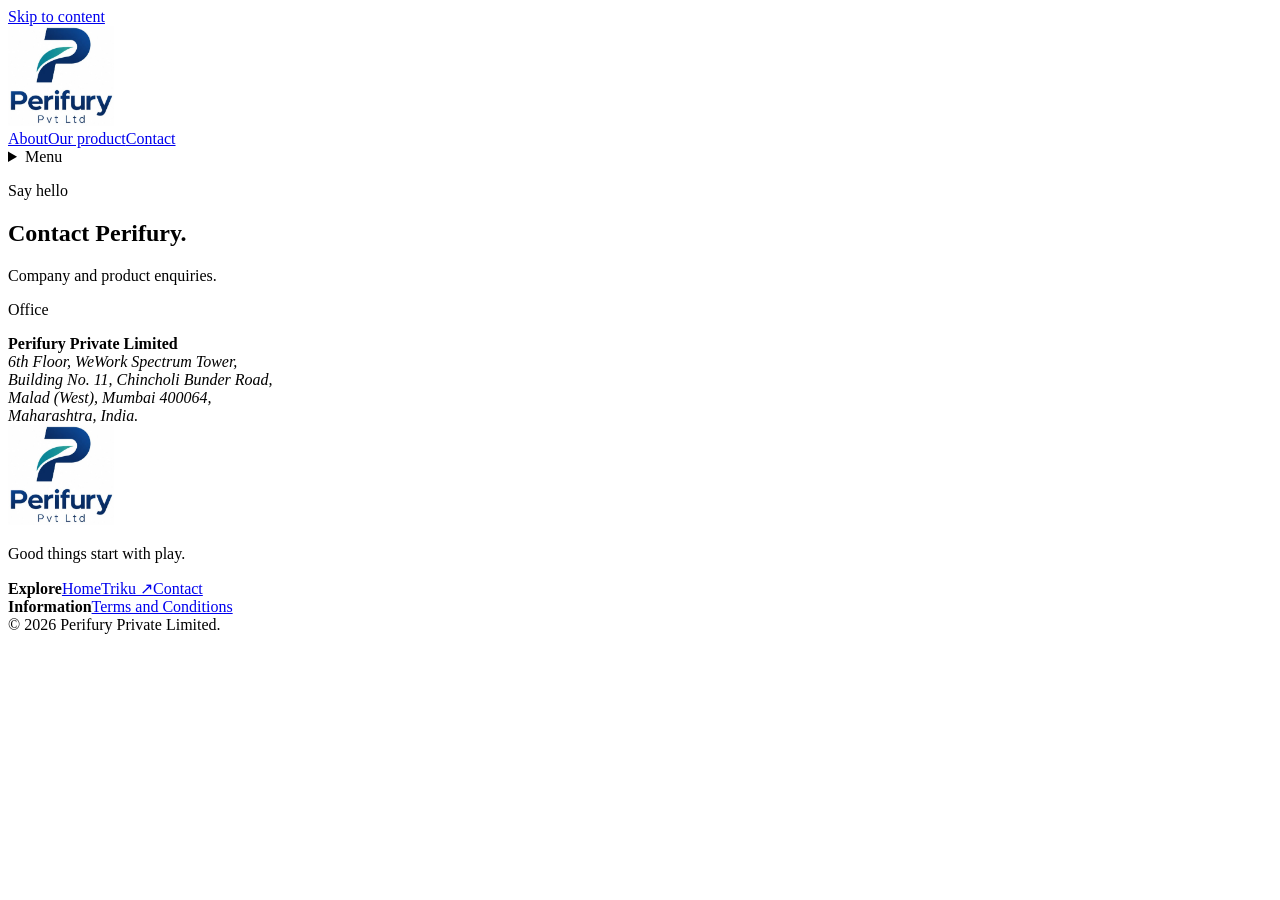
==== contact.html @ 699fface "Add Perifury website" ====
<!doctype html><html lang="en"><head><meta charset="utf-8"><meta name="viewport" content="width=device-width,initial-scale=1"><meta name="theme-color" content="#103568"><meta name="description" content="Company information and office address for Perifury."><title>Contact — Perifury</title><link rel="icon" type="image/svg+xml" href="favicon.svg"><link rel="stylesheet" href="styles.css"></head>
<body class="perifury"><a class="skip" href="#main">Skip to content</a><header><div class="wrap header-inner"><a class="brand" href="index.html"><img class="brand-image perifury-image " src="assets/perifury-logo.svg" alt="Perifury Private Limited" width="106" height="100"></a><nav aria-label="Main navigation"><a href="index.html#about">About</a><a href="index.html#product">Our product</a><a href="contact.html">Contact</a></nav><details class="mobile-nav"><summary>Menu</summary><div><a href="index.html#about">About</a><a href="index.html#product">Our product</a><a href="contact.html">Contact</a></div></details></div></header><main id="main"><section class="page-top wrap"><p class="eyebrow">Say hello</p><h1>Contact Perifury.</h1><p class="lead">Company and product enquiries.</p></section><div class="wrap legal"><div class="address-card"><p class="eyebrow">Office</p><strong>Perifury Private Limited</strong><address>6th Floor, WeWork Spectrum Tower,<br>Building No. 11, Chincholi Bunder Road,<br>Malad (West), Mumbai 400064,<br>Maharashtra, India.</address></div></div></main>
<footer><div class="wrap"><div class="footer-grid"><div><a class="brand" href="index.html"><img class="brand-image perifury-image " src="assets/perifury-logo.svg" alt="Perifury Private Limited" width="106" height="100"></a><p>Good things start with play.</p></div><div class="footer-links"><strong>Explore</strong><a href="index.html">Home</a><a href="https://triku.nimisha779853.chatgpt.site">Triku ↗</a><a href="contact.html">Contact</a></div><div class="footer-links"><strong>Information</strong><a href="terms-and-conditions.html">Terms and Conditions</a></div></div><div class="fineprint">© 2026 Perifury Private Limited.</div></div></footer></body></html>
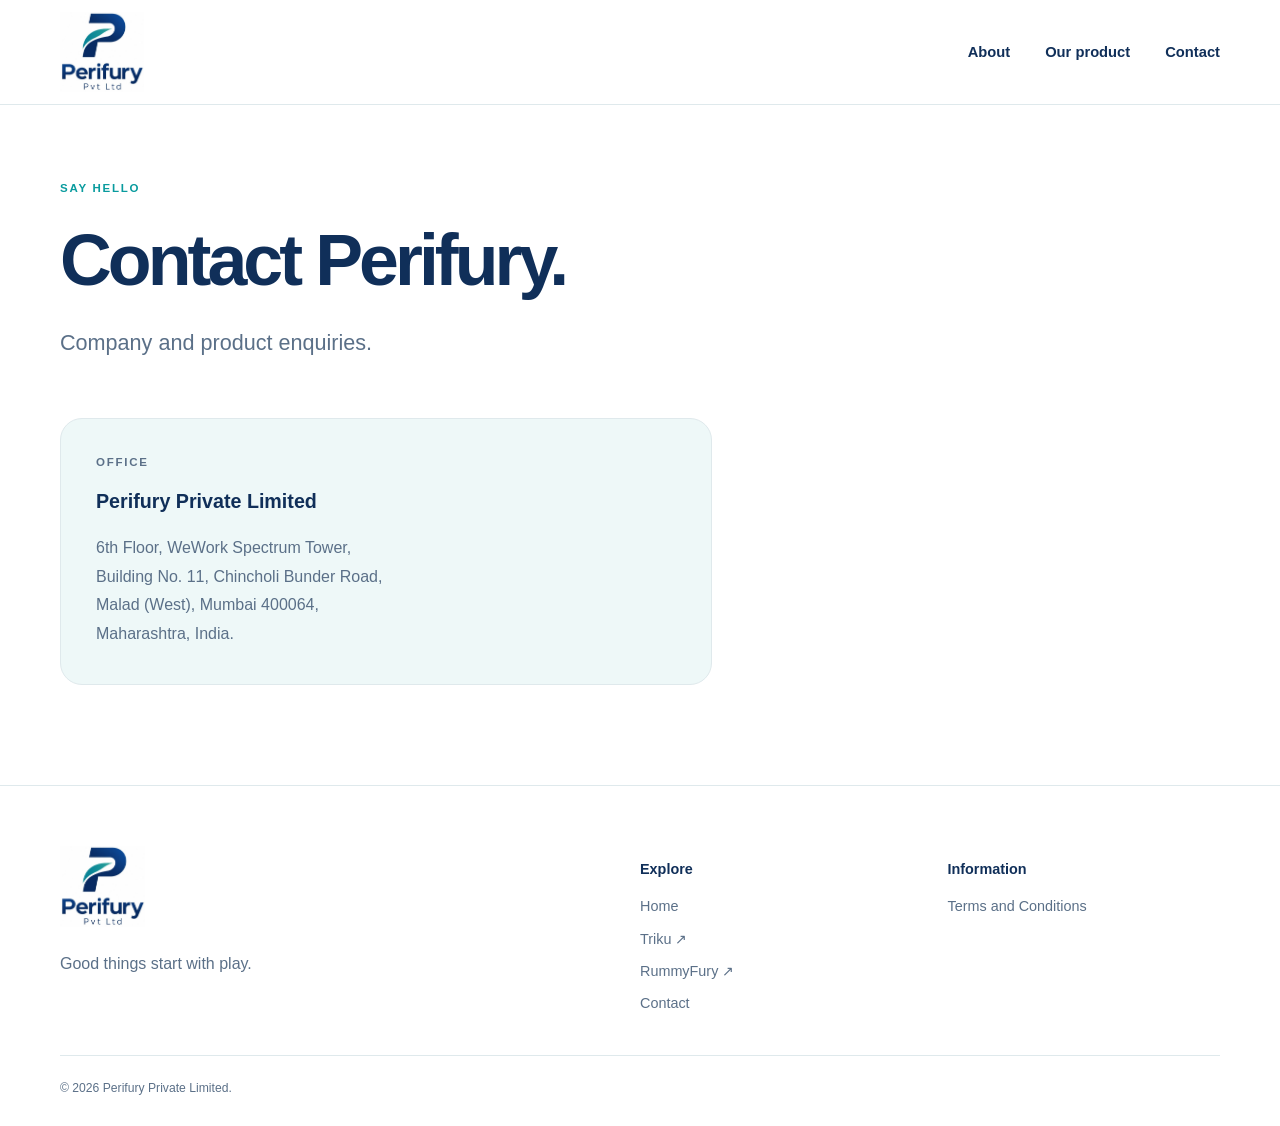
==== commit dfbe6c8f: "Add RummyFury to product portfolio" ====
--- a/contact.html
+++ b/contact.html
@@ -1,3 +1,3 @@
 <!doctype html><html lang="en"><head><meta charset="utf-8"><meta name="viewport" content="width=device-width,initial-scale=1"><meta name="theme-color" content="#103568"><meta name="description" content="Company information and office address for Perifury."><title>Contact — Perifury</title><link rel="icon" type="image/svg+xml" href="favicon.svg"><link rel="stylesheet" href="styles.css"></head>
 <body class="perifury"><a class="skip" href="#main">Skip to content</a><header><div class="wrap header-inner"><a class="brand" href="index.html"><img class="brand-image perifury-image " src="assets/perifury-logo.svg" alt="Perifury Private Limited" width="106" height="100"></a><nav aria-label="Main navigation"><a href="index.html#about">About</a><a href="index.html#product">Our product</a><a href="contact.html">Contact</a></nav><details class="mobile-nav"><summary>Menu</summary><div><a href="index.html#about">About</a><a href="index.html#product">Our product</a><a href="contact.html">Contact</a></div></details></div></header><main id="main"><section class="page-top wrap"><p class="eyebrow">Say hello</p><h1>Contact Perifury.</h1><p class="lead">Company and product enquiries.</p></section><div class="wrap legal"><div class="address-card"><p class="eyebrow">Office</p><strong>Perifury Private Limited</strong><address>6th Floor, WeWork Spectrum Tower,<br>Building No. 11, Chincholi Bunder Road,<br>Malad (West), Mumbai 400064,<br>Maharashtra, India.</address></div></div></main>
-<footer><div class="wrap"><div class="footer-grid"><div><a class="brand" href="index.html"><img class="brand-image perifury-image " src="assets/perifury-logo.svg" alt="Perifury Private Limited" width="106" height="100"></a><p>Good things start with play.</p></div><div class="footer-links"><strong>Explore</strong><a href="index.html">Home</a><a href="https://triku.nimisha779853.chatgpt.site">Triku ↗</a><a href="contact.html">Contact</a></div><div class="footer-links"><strong>Information</strong><a href="terms-and-conditions.html">Terms and Conditions</a></div></div><div class="fineprint">© 2026 Perifury Private Limited.</div></div></footer></body></html>+<footer><div class="wrap"><div class="footer-grid"><div><a class="brand" href="index.html"><img class="brand-image perifury-image " src="assets/perifury-logo.svg" alt="Perifury Private Limited" width="106" height="100"></a><p>Good things start with play.</p></div><div class="footer-links"><strong>Explore</strong><a href="index.html">Home</a><a href="https://triku.in">Triku ↗</a><a href="https://rummyfury.com">RummyFury ↗</a><a href="contact.html">Contact</a></div><div class="footer-links"><strong>Information</strong><a href="terms-and-conditions.html">Terms and Conditions</a></div></div><div class="fineprint">© 2026 Perifury Private Limited.</div></div></footer></body></html>
--- a/styles.css
+++ b/styles.css
@@ -0,0 +1 @@
+.products-title{margin-bottom:48px}.products-list{display:grid;gap:34px}.rummy-product{background:linear-gradient(120deg,#eef8f5,#d9eee8);border-color:#cfe4de;color:#082c4a}.rummy-logo-plate{background:#062b4b;padding:12px 18px}.rummy-logo-plate img{display:block;width:min(320px,100%);height:auto;border-radius:8px}.rummy-product p{color:#536f76}.rummy-product .button{background:#006b62}.rummy-product-art .floating-label{border-color:#cfe4de;color:#075b54}.rummy-product-art .label-one b,.rummy-product-art .label-three b{color:#006b62}.rummy-product-art .label-two b{color:#d48f16}\n*{box-sizing:border-box}html{scroll-behavior:smooth;scroll-padding-top:115px}body{margin:0;font-family:Inter,ui-sans-serif,-apple-system,BlinkMacSystemFont,"Segoe UI",sans-serif;line-height:1.55;color:var(--ink);background:#fff}.perifury{--ink:#102f59;--muted:#5b7088;--blue:#123f78;--accent:#099b9e;--pale:#eef8f8;--line:#dfe9ec;--shadow:#0b567815}.triku{--ink:#151f51;--muted:#647097;--blue:#164eff;--accent:#3422ed;--pale:#f1f1ff;--line:#e0e5ff;--shadow:#164eff15}a{color:inherit}a:focus-visible,summary:focus-visible{outline:3px solid var(--accent);outline-offset:5px}.skip{position:absolute;left:20px;top:-80px;z-index:50;background:#fff;padding:12px}.skip:focus{top:10px}.wrap{width:min(1160px,calc(100% - 48px));margin:auto}header{position:sticky;top:0;background:#ffffffed;backdrop-filter:blur(16px);z-index:20;border-bottom:1px solid var(--line)}.header-inner{height:104px;display:flex;justify-content:space-between;align-items:center}.brand{display:inline-flex;align-items:center;text-decoration:none}.brand-image{display:block;object-fit:contain}.perifury-image{width:84px;height:80px}.triku-image{width:168px;height:59px}nav{display:flex;align-items:center;gap:35px;font-size:.92rem;font-weight:700}nav a{text-decoration:none}nav a:hover,.footer-links a:hover{color:var(--accent)}.mobile-nav{display:none}h1,h2,h3,p{margin-top:0}h1,h2{letter-spacing:-.055em;line-height:1.04}h1{font-size:clamp(3.5rem,6.8vw,6.7rem);margin-bottom:29px}h1 em{font-style:normal;color:var(--accent)}.triku h1 em{color:var(--blue)}h2{font-size:clamp(2.5rem,4.5vw,4.5rem);margin-bottom:25px}h3{font-size:1.45rem;letter-spacing:-.03em;line-height:1.2}.eyebrow{text-transform:uppercase;font-size:.72rem;letter-spacing:.15em;font-weight:800;color:var(--accent);margin-bottom:25px}.lead{font-size:clamp(1.1rem,1.7vw,1.35rem);line-height:1.6;color:var(--muted);max-width:585px}.hero{padding:95px 0 105px;overflow:hidden;background:linear-gradient(125deg,#fff 45%,var(--pale))}.hero-grid{display:grid;grid-template-columns:1.1fr .9fr;gap:55px;align-items:center}.button{display:inline-flex;align-items:center;justify-content:space-between;gap:25px;padding:16px 24px;background:var(--blue);color:#fff;border-radius:100px;text-decoration:none;font-weight:750;font-size:.95rem;margin-top:14px;box-shadow:0 7px 18px var(--shadow)}.button span{font-size:1.25rem}.button:hover{transform:translateY(-2px)}.section{padding:100px 0}.border{border-top:1px solid var(--line)}.split{display:grid;grid-template-columns:1fr 1fr;gap:90px;align-items:center}.body-copy{font-size:1.2rem;color:var(--muted);max-width:600px}.body-copy p:last-child{margin-bottom:0}.perifury-art{position:relative;min-height:460px;display:grid;place-items:center}.brand-disc{position:relative;background:#fff;width:360px;height:360px;border-radius:50%;display:grid;place-items:center;box-shadow:0 25px 70px #194e7515}.brand-disc img{width:235px;height:240px;mix-blend-mode:multiply}.orbit{position:absolute;border:1px solid #07989b55;border-radius:50%;width:465px;height:320px;transform:rotate(-36deg)}.orbit-two{width:440px;height:395px;transform:rotate(35deg);border-color:#123f7826}.art-dot{position:absolute;right:22px;top:42px;width:58px;height:58px;background:var(--accent);border-radius:50%;box-shadow:0 10px 30px #099b9e28}.art-spark{position:absolute;bottom:22px;left:10px;color:#123f78;font-size:78px}.product-panel{background:linear-gradient(120deg,#f4f4ff,#e8e9ff);border:1px solid #e0e3ff;border-radius:30px;padding:65px;display:grid;grid-template-columns:1.2fr .8fr;gap:35px;align-items:center;color:#182158;overflow:hidden}.logo-plate{background:#fff;border-radius:15px;display:inline-block;padding:8px 19px;margin-bottom:32px}.product-panel p{font-size:1.13rem;color:#59688d}.product-panel .button{background:#164eff}.product-art{height:320px;position:relative;display:flex;flex-direction:column;justify-content:center;gap:24px}.floating-label{display:block;background:#fff;border:1px solid #dce1ff;border-radius:20px;padding:19px 23px;box-shadow:0 15px 30px #164eff13;color:#243b81;font-size:1.4rem;font-weight:800;white-space:nowrap}.floating-label b{float:right;margin-left:30px;color:#e5a51a}.label-one{transform:rotate(7deg) translateX(10px)}.label-two{transform:rotate(-6deg) translateX(-15px)}.label-two b{color:#6429e3}.label-three{transform:rotate(5deg) translateX(25px)}.label-three b{color:#164eff}.contact-band{background:var(--pale);padding:65px 0}.band-inner{display:flex;justify-content:space-between;align-items:center}.band-inner h2{margin-bottom:0}.band-inner .eyebrow{margin-bottom:15px}.triku .hero{background:radial-gradient(ellipse at 85% 40%,#dfe4ff,transparent 55%),linear-gradient(145deg,#fff,#f7f6ff)}.status-dot{display:inline-block;width:8px;height:8px;background:#e0aa22;border-radius:50%;margin-right:5px}.play-scene{position:relative;padding:35px 14px 40px;min-height:440px}.poll-card{position:relative;background:white;border:1px solid #e6e6ff;border-radius:28px;padding:28px;box-shadow:13px 20px 0 #d6deff,0 20px 60px #173fa81c;transform:rotate(4deg);max-width:410px;margin:auto}.poll-top{display:flex;justify-content:space-between;align-items:center;gap:12px;border-bottom:1px solid var(--line);padding-bottom:15px}.poll-top .triku-image{width:110px;height:39px}.chip{font-size:.6rem;letter-spacing:.04em;white-space:nowrap;font-weight:850;color:#5a39bb;background:#f1edff;border-radius:100px;padding:7px 10px}.poll-caption{font-size:.77rem;color:#8b89af;margin:23px 0 10px}.poll-card h3{font-size:2.25rem;line-height:1.05;margin-bottom:22px;color:#1a225b}.poll-option{background:#f7f8ff;border:1px solid #dde4ff;border-radius:13px;margin-top:10px;padding:13px;display:flex;align-items:center;gap:10px;font-size:.88rem;color:#394670}.poll-option span{font-size:1.4rem;color:#c69a19}.poll-option i{margin-left:auto;border:2px solid #cad1ed;border-radius:50%;width:19px;height:19px;font-size:.68rem;font-style:normal;display:grid;place-items:center}.poll-option.selected{background:#eff1ff;border-color:#3857ff}.selected i{background:#194dff;border-color:#194dff;color:#fff}.poll-caption.end{font-size:.65rem;text-align:center;margin-top:20px;margin-bottom:0}.scene-spark{position:absolute;color:#f5be3b;font-size:60px;z-index:2;text-shadow:0 4px 10px #ffe69a}.spark-one{top:-10px;right:-10px}.spark-two{bottom:2px;left:-13px;font-size:48px}.scene-tag{position:relative;display:block;transform:rotate(-4deg);background:#173fff;color:#fff;border-radius:13px;padding:14px 18px;margin:13px auto -10px;width:94%;font-size:.83rem;font-weight:700;box-shadow:0 8px 20px #173fff22}.scene-tag b{float:right;color:#ffcf4d}.feature-grid{display:grid;grid-template-columns:repeat(3,1fr);gap:22px;margin-top:48px}.feature{border:1px solid #e0e4ff;border-radius:24px;background:#f7f7ff;padding:34px 30px}.feature p{color:var(--muted);font-size:1.05rem;margin-bottom:0}.feature-icon{display:grid;place-items:center;width:56px;height:56px;border-radius:16px;font-size:2rem;font-weight:750;margin-bottom:35px}.blue{background:#e6ebff;color:#174cff}.purple{background:#eee5ff;color:#7540e9}.gold{background:#fff2ca;color:#b97c00}.closing-band{text-align:center;background:#173fff;color:#fff;padding:80px 0}.closing-band span{color:#ffd55f;font-size:2.7rem}.closing-band h2{margin-top:18px;font-size:clamp(2.3rem,4.2vw,4rem)}.closing-band p{color:#d7dfff;font-size:1.1rem;margin-bottom:0}footer{padding:60px 0 28px;background:#fff;border-top:1px solid var(--line)}.footer-grid{display:grid;grid-template-columns:2fr 1fr 1fr;gap:35px;align-items:start}footer .brand-image.perifury-image{width:85px;height:81px}footer p{color:var(--muted);margin-top:17px;max-width:320px}.footer-links{display:flex;flex-direction:column;gap:10px;padding-top:12px;font-size:.9rem}.footer-links strong{margin-bottom:5px}.footer-links a{text-decoration:none;color:var(--muted)}.fineprint{font-size:.76rem;color:var(--muted);margin-top:40px;border-top:1px solid var(--line);padding-top:23px}.page-top{padding:75px 0 35px}.page-top h1{font-size:clamp(3rem,5.6vw,5.5rem)}.legal{max-width:850px;margin-left:max(24px,calc((100vw - 1160px)/2));padding-bottom:100px}.legal h2{font-size:1.6rem;margin:34px 0 13px;letter-spacing:-.03em}.legal p{color:var(--muted)}.address-card{padding:35px;background:var(--pale);border:1px solid var(--line);border-radius:22px;max-width:580px}.address-card strong{font-size:1.23rem}.address-card .eyebrow{margin-bottom:15px}address{font-style:normal;margin-top:17px;color:var(--muted);line-height:1.8}.operator-note{font-size:.92rem;margin-top:27px}@media(max-width:900px){.hero-grid{gap:20px}.brand-disc{width:280px;height:280px}.brand-disc img{width:190px;height:193px}.orbit{width:360px;height:270px}.orbit-two{width:340px;height:330px}.product-panel{padding:40px;gap:30px}.feature{padding:27px 23px}.poll-card{padding:23px}.poll-top{gap:8px}.chip{font-size:.51rem}.scene-tag{font-size:.72rem}}@media(max-width:700px){.wrap{width:calc(100% - 36px)}html{scroll-padding-top:90px}.header-inner{height:86px}.perifury-image{width:69px;height:65px}.triku-image{width:145px;height:51px}nav{display:none}.mobile-nav{display:block;position:relative}.mobile-nav summary{font-weight:750;cursor:pointer;list-style:none;padding:12px}.mobile-nav[open]>div{position:absolute;right:0;top:50px;display:grid;gap:16px;background:#fff;border:1px solid var(--line);border-radius:14px;padding:22px;width:190px;box-shadow:0 10px 30px var(--shadow)}.mobile-nav a{text-decoration:none}.hero{padding:58px 0 55px}.hero-grid,.split,.product-panel,.feature-grid{grid-template-columns:1fr}.hero-grid{gap:35px}h1{font-size:clamp(3.1rem,11.8vw,5rem)}h2{font-size:2.8rem}.eyebrow{font-size:.64rem}.lead{font-size:1.1rem}.perifury-art{min-height:325px}.brand-disc{width:260px;height:260px}.orbit{width:335px;height:235px}.orbit-two{width:325px;height:280px}.art-dot{width:38px;height:38px;right:25px;top:15px}.art-spark{font-size:50px;bottom:0;left:20px}.section{padding:65px 0}.split{gap:20px}.product-panel{padding:30px 25px}.product-panel h2{font-size:2.6rem}.product-art{height:240px;padding:0 10px}.floating-label{font-size:1.15rem}.label-three{transform:rotate(5deg) translateX(5px)}.feature-grid{margin-top:30px}.feature{padding:28px}.feature-icon{margin-bottom:25px}.band-inner{display:block}.band-inner .button{margin-top:30px}.play-scene{width:min(100%,410px);margin:0 auto;padding:20px 12px 35px}.poll-card{max-width:355px}.poll-top .triku-image{width:120px;height:42px}.chip{font-size:.56rem}.scene-tag{font-size:.75rem}.spark-one{right:0;font-size:42px;top:-13px}.spark-two{left:0;font-size:40px}.footer-grid{grid-template-columns:1fr 1fr}.footer-grid>div:first-child{grid-column:1/-1}.legal{margin:0 auto;padding-bottom:65px}.page-top{padding-top:55px}.page-top h1{font-size:3rem}.address-card{padding:25px}.closing-band{padding:60px 0}}@media(prefers-reduced-motion:reduce){html{scroll-behavior:auto}.button:hover{transform:none}}
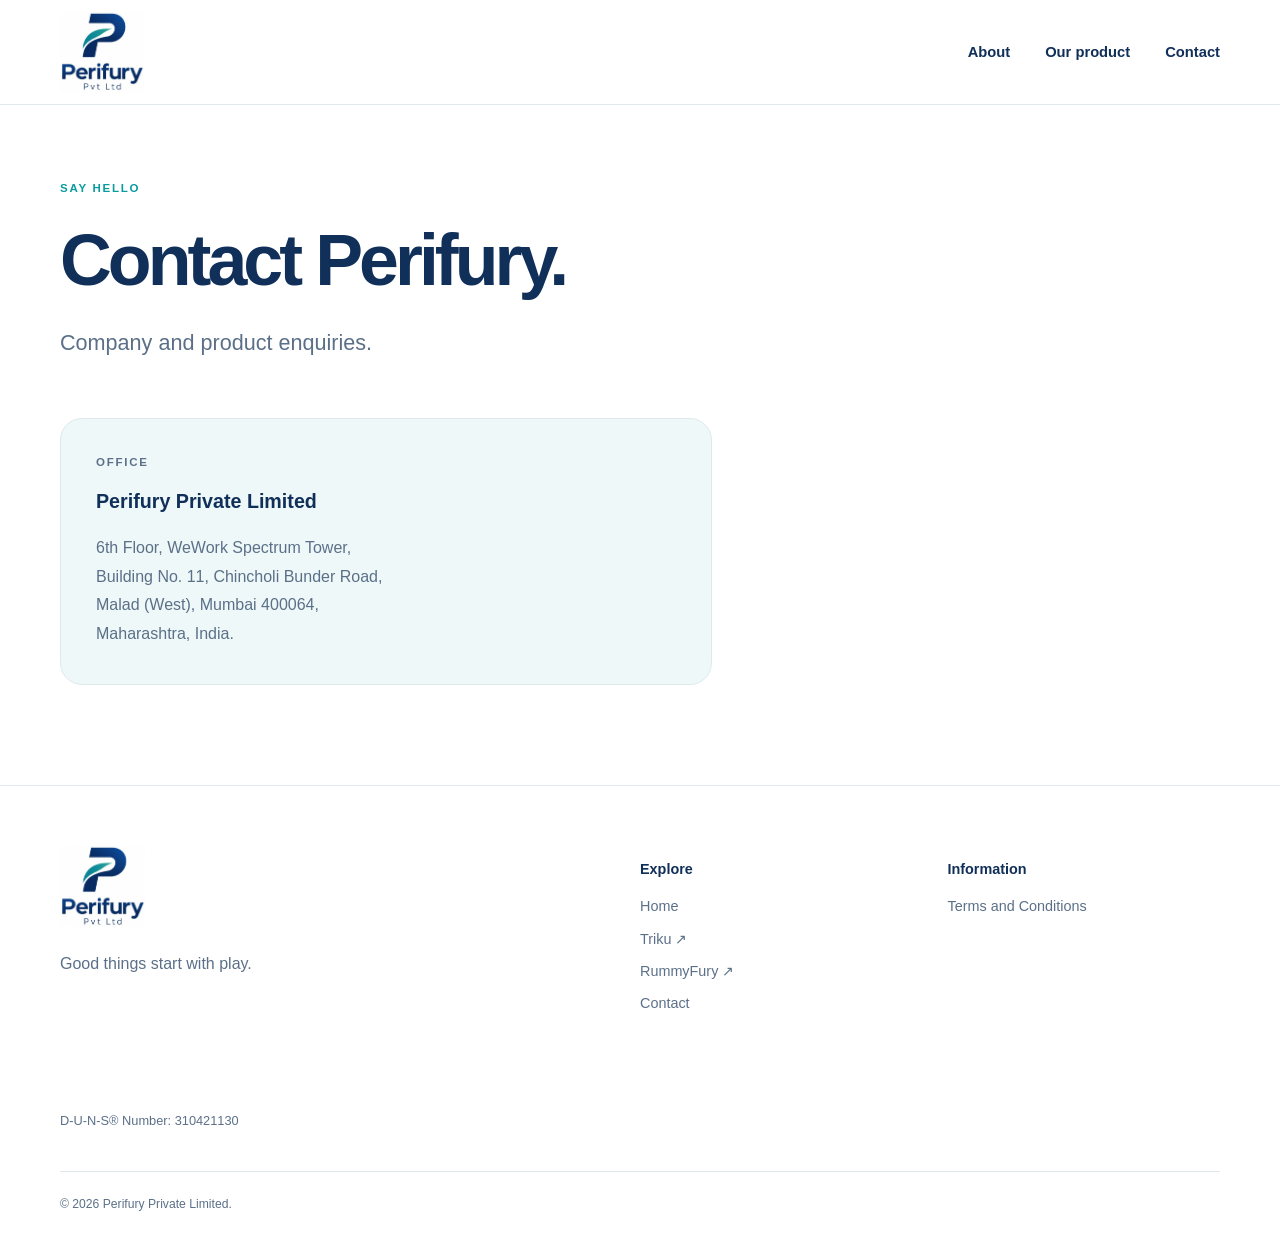
==== commit 0b39430b: "Add official domain-verified D&B seal to corporate footers" ====
--- a/contact.html
+++ b/contact.html
@@ -1,3 +1,8 @@
 <!doctype html><html lang="en"><head><meta charset="utf-8"><meta name="viewport" content="width=device-width,initial-scale=1"><meta name="theme-color" content="#103568"><meta name="description" content="Company information and office address for Perifury."><title>Contact — Perifury</title><link rel="icon" type="image/svg+xml" href="favicon.svg"><link rel="stylesheet" href="styles.css"></head>
 <body class="perifury"><a class="skip" href="#main">Skip to content</a><header><div class="wrap header-inner"><a class="brand" href="index.html"><img class="brand-image perifury-image " src="assets/perifury-logo.svg" alt="Perifury Private Limited" width="106" height="100"></a><nav aria-label="Main navigation"><a href="index.html#about">About</a><a href="index.html#product">Our product</a><a href="contact.html">Contact</a></nav><details class="mobile-nav"><summary>Menu</summary><div><a href="index.html#about">About</a><a href="index.html#product">Our product</a><a href="contact.html">Contact</a></div></details></div></header><main id="main"><section class="page-top wrap"><p class="eyebrow">Say hello</p><h1>Contact Perifury.</h1><p class="lead">Company and product enquiries.</p></section><div class="wrap legal"><div class="address-card"><p class="eyebrow">Office</p><strong>Perifury Private Limited</strong><address>6th Floor, WeWork Spectrum Tower,<br>Building No. 11, Chincholi Bunder Road,<br>Malad (West), Mumbai 400064,<br>Maharashtra, India.</address></div></div></main>
-<footer><div class="wrap"><div class="footer-grid"><div><a class="brand" href="index.html"><img class="brand-image perifury-image " src="assets/perifury-logo.svg" alt="Perifury Private Limited" width="106" height="100"></a><p>Good things start with play.</p></div><div class="footer-links"><strong>Explore</strong><a href="index.html">Home</a><a href="https://triku.in">Triku ↗</a><a href="https://rummyfury.com">RummyFury ↗</a><a href="contact.html">Contact</a></div><div class="footer-links"><strong>Information</strong><a href="terms-and-conditions.html">Terms and Conditions</a></div></div><div class="fineprint">© 2026 Perifury Private Limited.</div></div></footer></body></html>+<footer><div class="wrap"><div class="footer-grid"><div><a class="brand" href="index.html"><img class="brand-image perifury-image " src="assets/perifury-logo.svg" alt="Perifury Private Limited" width="106" height="100"></a><p>Good things start with play.</p>
+<div class="duns-seal">
+  <iframe src="https://profiles.dunsregistered.com/TpTpmsSeal.aspx?Domain=perifury.com&amp;Directory=" title="Perifury Private Limited D&amp;B D-U-N-S Registered seal" width="120" height="100" loading="lazy" referrerpolicy="strict-origin-when-cross-origin" sandbox="allow-scripts allow-forms allow-popups allow-popups-to-escape-sandbox"></iframe>
+  <p class="duns-number">D-U-N-S® Number: 310421130</p>
+</div>
+</div><div class="footer-links"><strong>Explore</strong><a href="index.html">Home</a><a href="https://triku.in">Triku ↗</a><a href="https://rummyfury.com">RummyFury ↗</a><a href="contact.html">Contact</a></div><div class="footer-links"><strong>Information</strong><a href="terms-and-conditions.html">Terms and Conditions</a></div></div><div class="fineprint">© 2026 Perifury Private Limited.</div></div></footer></body></html>
--- a/styles.css
+++ b/styles.css
@@ -1 +1,4 @@
 .products-title{margin-bottom:48px}.products-list{display:grid;gap:34px}.rummy-product{background:linear-gradient(120deg,#eef8f5,#d9eee8);border-color:#cfe4de;color:#082c4a}.rummy-logo-plate{background:#062b4b;padding:12px 18px}.rummy-logo-plate img{display:block;width:min(320px,100%);height:auto;border-radius:8px}.rummy-product p{color:#536f76}.rummy-product .button{background:#006b62}.rummy-product-art .floating-label{border-color:#cfe4de;color:#075b54}.rummy-product-art .label-one b,.rummy-product-art .label-three b{color:#006b62}.rummy-product-art .label-two b{color:#d48f16}\n*{box-sizing:border-box}html{scroll-behavior:smooth;scroll-padding-top:115px}body{margin:0;font-family:Inter,ui-sans-serif,-apple-system,BlinkMacSystemFont,"Segoe UI",sans-serif;line-height:1.55;color:var(--ink);background:#fff}.perifury{--ink:#102f59;--muted:#5b7088;--blue:#123f78;--accent:#099b9e;--pale:#eef8f8;--line:#dfe9ec;--shadow:#0b567815}.triku{--ink:#151f51;--muted:#647097;--blue:#164eff;--accent:#3422ed;--pale:#f1f1ff;--line:#e0e5ff;--shadow:#164eff15}a{color:inherit}a:focus-visible,summary:focus-visible{outline:3px solid var(--accent);outline-offset:5px}.skip{position:absolute;left:20px;top:-80px;z-index:50;background:#fff;padding:12px}.skip:focus{top:10px}.wrap{width:min(1160px,calc(100% - 48px));margin:auto}header{position:sticky;top:0;background:#ffffffed;backdrop-filter:blur(16px);z-index:20;border-bottom:1px solid var(--line)}.header-inner{height:104px;display:flex;justify-content:space-between;align-items:center}.brand{display:inline-flex;align-items:center;text-decoration:none}.brand-image{display:block;object-fit:contain}.perifury-image{width:84px;height:80px}.triku-image{width:168px;height:59px}nav{display:flex;align-items:center;gap:35px;font-size:.92rem;font-weight:700}nav a{text-decoration:none}nav a:hover,.footer-links a:hover{color:var(--accent)}.mobile-nav{display:none}h1,h2,h3,p{margin-top:0}h1,h2{letter-spacing:-.055em;line-height:1.04}h1{font-size:clamp(3.5rem,6.8vw,6.7rem);margin-bottom:29px}h1 em{font-style:normal;color:var(--accent)}.triku h1 em{color:var(--blue)}h2{font-size:clamp(2.5rem,4.5vw,4.5rem);margin-bottom:25px}h3{font-size:1.45rem;letter-spacing:-.03em;line-height:1.2}.eyebrow{text-transform:uppercase;font-size:.72rem;letter-spacing:.15em;font-weight:800;color:var(--accent);margin-bottom:25px}.lead{font-size:clamp(1.1rem,1.7vw,1.35rem);line-height:1.6;color:var(--muted);max-width:585px}.hero{padding:95px 0 105px;overflow:hidden;background:linear-gradient(125deg,#fff 45%,var(--pale))}.hero-grid{display:grid;grid-template-columns:1.1fr .9fr;gap:55px;align-items:center}.button{display:inline-flex;align-items:center;justify-content:space-between;gap:25px;padding:16px 24px;background:var(--blue);color:#fff;border-radius:100px;text-decoration:none;font-weight:750;font-size:.95rem;margin-top:14px;box-shadow:0 7px 18px var(--shadow)}.button span{font-size:1.25rem}.button:hover{transform:translateY(-2px)}.section{padding:100px 0}.border{border-top:1px solid var(--line)}.split{display:grid;grid-template-columns:1fr 1fr;gap:90px;align-items:center}.body-copy{font-size:1.2rem;color:var(--muted);max-width:600px}.body-copy p:last-child{margin-bottom:0}.perifury-art{position:relative;min-height:460px;display:grid;place-items:center}.brand-disc{position:relative;background:#fff;width:360px;height:360px;border-radius:50%;display:grid;place-items:center;box-shadow:0 25px 70px #194e7515}.brand-disc img{width:235px;height:240px;mix-blend-mode:multiply}.orbit{position:absolute;border:1px solid #07989b55;border-radius:50%;width:465px;height:320px;transform:rotate(-36deg)}.orbit-two{width:440px;height:395px;transform:rotate(35deg);border-color:#123f7826}.art-dot{position:absolute;right:22px;top:42px;width:58px;height:58px;background:var(--accent);border-radius:50%;box-shadow:0 10px 30px #099b9e28}.art-spark{position:absolute;bottom:22px;left:10px;color:#123f78;font-size:78px}.product-panel{background:linear-gradient(120deg,#f4f4ff,#e8e9ff);border:1px solid #e0e3ff;border-radius:30px;padding:65px;display:grid;grid-template-columns:1.2fr .8fr;gap:35px;align-items:center;color:#182158;overflow:hidden}.logo-plate{background:#fff;border-radius:15px;display:inline-block;padding:8px 19px;margin-bottom:32px}.product-panel p{font-size:1.13rem;color:#59688d}.product-panel .button{background:#164eff}.product-art{height:320px;position:relative;display:flex;flex-direction:column;justify-content:center;gap:24px}.floating-label{display:block;background:#fff;border:1px solid #dce1ff;border-radius:20px;padding:19px 23px;box-shadow:0 15px 30px #164eff13;color:#243b81;font-size:1.4rem;font-weight:800;white-space:nowrap}.floating-label b{float:right;margin-left:30px;color:#e5a51a}.label-one{transform:rotate(7deg) translateX(10px)}.label-two{transform:rotate(-6deg) translateX(-15px)}.label-two b{color:#6429e3}.label-three{transform:rotate(5deg) translateX(25px)}.label-three b{color:#164eff}.contact-band{background:var(--pale);padding:65px 0}.band-inner{display:flex;justify-content:space-between;align-items:center}.band-inner h2{margin-bottom:0}.band-inner .eyebrow{margin-bottom:15px}.triku .hero{background:radial-gradient(ellipse at 85% 40%,#dfe4ff,transparent 55%),linear-gradient(145deg,#fff,#f7f6ff)}.status-dot{display:inline-block;width:8px;height:8px;background:#e0aa22;border-radius:50%;margin-right:5px}.play-scene{position:relative;padding:35px 14px 40px;min-height:440px}.poll-card{position:relative;background:white;border:1px solid #e6e6ff;border-radius:28px;padding:28px;box-shadow:13px 20px 0 #d6deff,0 20px 60px #173fa81c;transform:rotate(4deg);max-width:410px;margin:auto}.poll-top{display:flex;justify-content:space-between;align-items:center;gap:12px;border-bottom:1px solid var(--line);padding-bottom:15px}.poll-top .triku-image{width:110px;height:39px}.chip{font-size:.6rem;letter-spacing:.04em;white-space:nowrap;font-weight:850;color:#5a39bb;background:#f1edff;border-radius:100px;padding:7px 10px}.poll-caption{font-size:.77rem;color:#8b89af;margin:23px 0 10px}.poll-card h3{font-size:2.25rem;line-height:1.05;margin-bottom:22px;color:#1a225b}.poll-option{background:#f7f8ff;border:1px solid #dde4ff;border-radius:13px;margin-top:10px;padding:13px;display:flex;align-items:center;gap:10px;font-size:.88rem;color:#394670}.poll-option span{font-size:1.4rem;color:#c69a19}.poll-option i{margin-left:auto;border:2px solid #cad1ed;border-radius:50%;width:19px;height:19px;font-size:.68rem;font-style:normal;display:grid;place-items:center}.poll-option.selected{background:#eff1ff;border-color:#3857ff}.selected i{background:#194dff;border-color:#194dff;color:#fff}.poll-caption.end{font-size:.65rem;text-align:center;margin-top:20px;margin-bottom:0}.scene-spark{position:absolute;color:#f5be3b;font-size:60px;z-index:2;text-shadow:0 4px 10px #ffe69a}.spark-one{top:-10px;right:-10px}.spark-two{bottom:2px;left:-13px;font-size:48px}.scene-tag{position:relative;display:block;transform:rotate(-4deg);background:#173fff;color:#fff;border-radius:13px;padding:14px 18px;margin:13px auto -10px;width:94%;font-size:.83rem;font-weight:700;box-shadow:0 8px 20px #173fff22}.scene-tag b{float:right;color:#ffcf4d}.feature-grid{display:grid;grid-template-columns:repeat(3,1fr);gap:22px;margin-top:48px}.feature{border:1px solid #e0e4ff;border-radius:24px;background:#f7f7ff;padding:34px 30px}.feature p{color:var(--muted);font-size:1.05rem;margin-bottom:0}.feature-icon{display:grid;place-items:center;width:56px;height:56px;border-radius:16px;font-size:2rem;font-weight:750;margin-bottom:35px}.blue{background:#e6ebff;color:#174cff}.purple{background:#eee5ff;color:#7540e9}.gold{background:#fff2ca;color:#b97c00}.closing-band{text-align:center;background:#173fff;color:#fff;padding:80px 0}.closing-band span{color:#ffd55f;font-size:2.7rem}.closing-band h2{margin-top:18px;font-size:clamp(2.3rem,4.2vw,4rem)}.closing-band p{color:#d7dfff;font-size:1.1rem;margin-bottom:0}footer{padding:60px 0 28px;background:#fff;border-top:1px solid var(--line)}.footer-grid{display:grid;grid-template-columns:2fr 1fr 1fr;gap:35px;align-items:start}footer .brand-image.perifury-image{width:85px;height:81px}footer p{color:var(--muted);margin-top:17px;max-width:320px}.footer-links{display:flex;flex-direction:column;gap:10px;padding-top:12px;font-size:.9rem}.footer-links strong{margin-bottom:5px}.footer-links a{text-decoration:none;color:var(--muted)}.fineprint{font-size:.76rem;color:var(--muted);margin-top:40px;border-top:1px solid var(--line);padding-top:23px}.page-top{padding:75px 0 35px}.page-top h1{font-size:clamp(3rem,5.6vw,5.5rem)}.legal{max-width:850px;margin-left:max(24px,calc((100vw - 1160px)/2));padding-bottom:100px}.legal h2{font-size:1.6rem;margin:34px 0 13px;letter-spacing:-.03em}.legal p{color:var(--muted)}.address-card{padding:35px;background:var(--pale);border:1px solid var(--line);border-radius:22px;max-width:580px}.address-card strong{font-size:1.23rem}.address-card .eyebrow{margin-bottom:15px}address{font-style:normal;margin-top:17px;color:var(--muted);line-height:1.8}.operator-note{font-size:.92rem;margin-top:27px}@media(max-width:900px){.hero-grid{gap:20px}.brand-disc{width:280px;height:280px}.brand-disc img{width:190px;height:193px}.orbit{width:360px;height:270px}.orbit-two{width:340px;height:330px}.product-panel{padding:40px;gap:30px}.feature{padding:27px 23px}.poll-card{padding:23px}.poll-top{gap:8px}.chip{font-size:.51rem}.scene-tag{font-size:.72rem}}@media(max-width:700px){.wrap{width:calc(100% - 36px)}html{scroll-padding-top:90px}.header-inner{height:86px}.perifury-image{width:69px;height:65px}.triku-image{width:145px;height:51px}nav{display:none}.mobile-nav{display:block;position:relative}.mobile-nav summary{font-weight:750;cursor:pointer;list-style:none;padding:12px}.mobile-nav[open]>div{position:absolute;right:0;top:50px;display:grid;gap:16px;background:#fff;border:1px solid var(--line);border-radius:14px;padding:22px;width:190px;box-shadow:0 10px 30px var(--shadow)}.mobile-nav a{text-decoration:none}.hero{padding:58px 0 55px}.hero-grid,.split,.product-panel,.feature-grid{grid-template-columns:1fr}.hero-grid{gap:35px}h1{font-size:clamp(3.1rem,11.8vw,5rem)}h2{font-size:2.8rem}.eyebrow{font-size:.64rem}.lead{font-size:1.1rem}.perifury-art{min-height:325px}.brand-disc{width:260px;height:260px}.orbit{width:335px;height:235px}.orbit-two{width:325px;height:280px}.art-dot{width:38px;height:38px;right:25px;top:15px}.art-spark{font-size:50px;bottom:0;left:20px}.section{padding:65px 0}.split{gap:20px}.product-panel{padding:30px 25px}.product-panel h2{font-size:2.6rem}.product-art{height:240px;padding:0 10px}.floating-label{font-size:1.15rem}.label-three{transform:rotate(5deg) translateX(5px)}.feature-grid{margin-top:30px}.feature{padding:28px}.feature-icon{margin-bottom:25px}.band-inner{display:block}.band-inner .button{margin-top:30px}.play-scene{width:min(100%,410px);margin:0 auto;padding:20px 12px 35px}.poll-card{max-width:355px}.poll-top .triku-image{width:120px;height:42px}.chip{font-size:.56rem}.scene-tag{font-size:.75rem}.spark-one{right:0;font-size:42px;top:-13px}.spark-two{left:0;font-size:40px}.footer-grid{grid-template-columns:1fr 1fr}.footer-grid>div:first-child{grid-column:1/-1}.legal{margin:0 auto;padding-bottom:65px}.page-top{padding-top:55px}.page-top h1{font-size:3rem}.address-card{padding:25px}.closing-band{padding:60px 0}}@media(prefers-reduced-motion:reduce){html{scroll-behavior:auto}.button:hover{transform:none}}
+
+/* Isolate the official vendor seal; do not load vendor scripts into this page. */
+.duns-seal{margin-top:24px;max-width:260px}.duns-seal iframe{display:block;border:0;width:120px;height:100px;max-width:100%}.duns-seal .duns-number{margin:10px 0 0;font-size:.8rem;color:var(--muted)}
